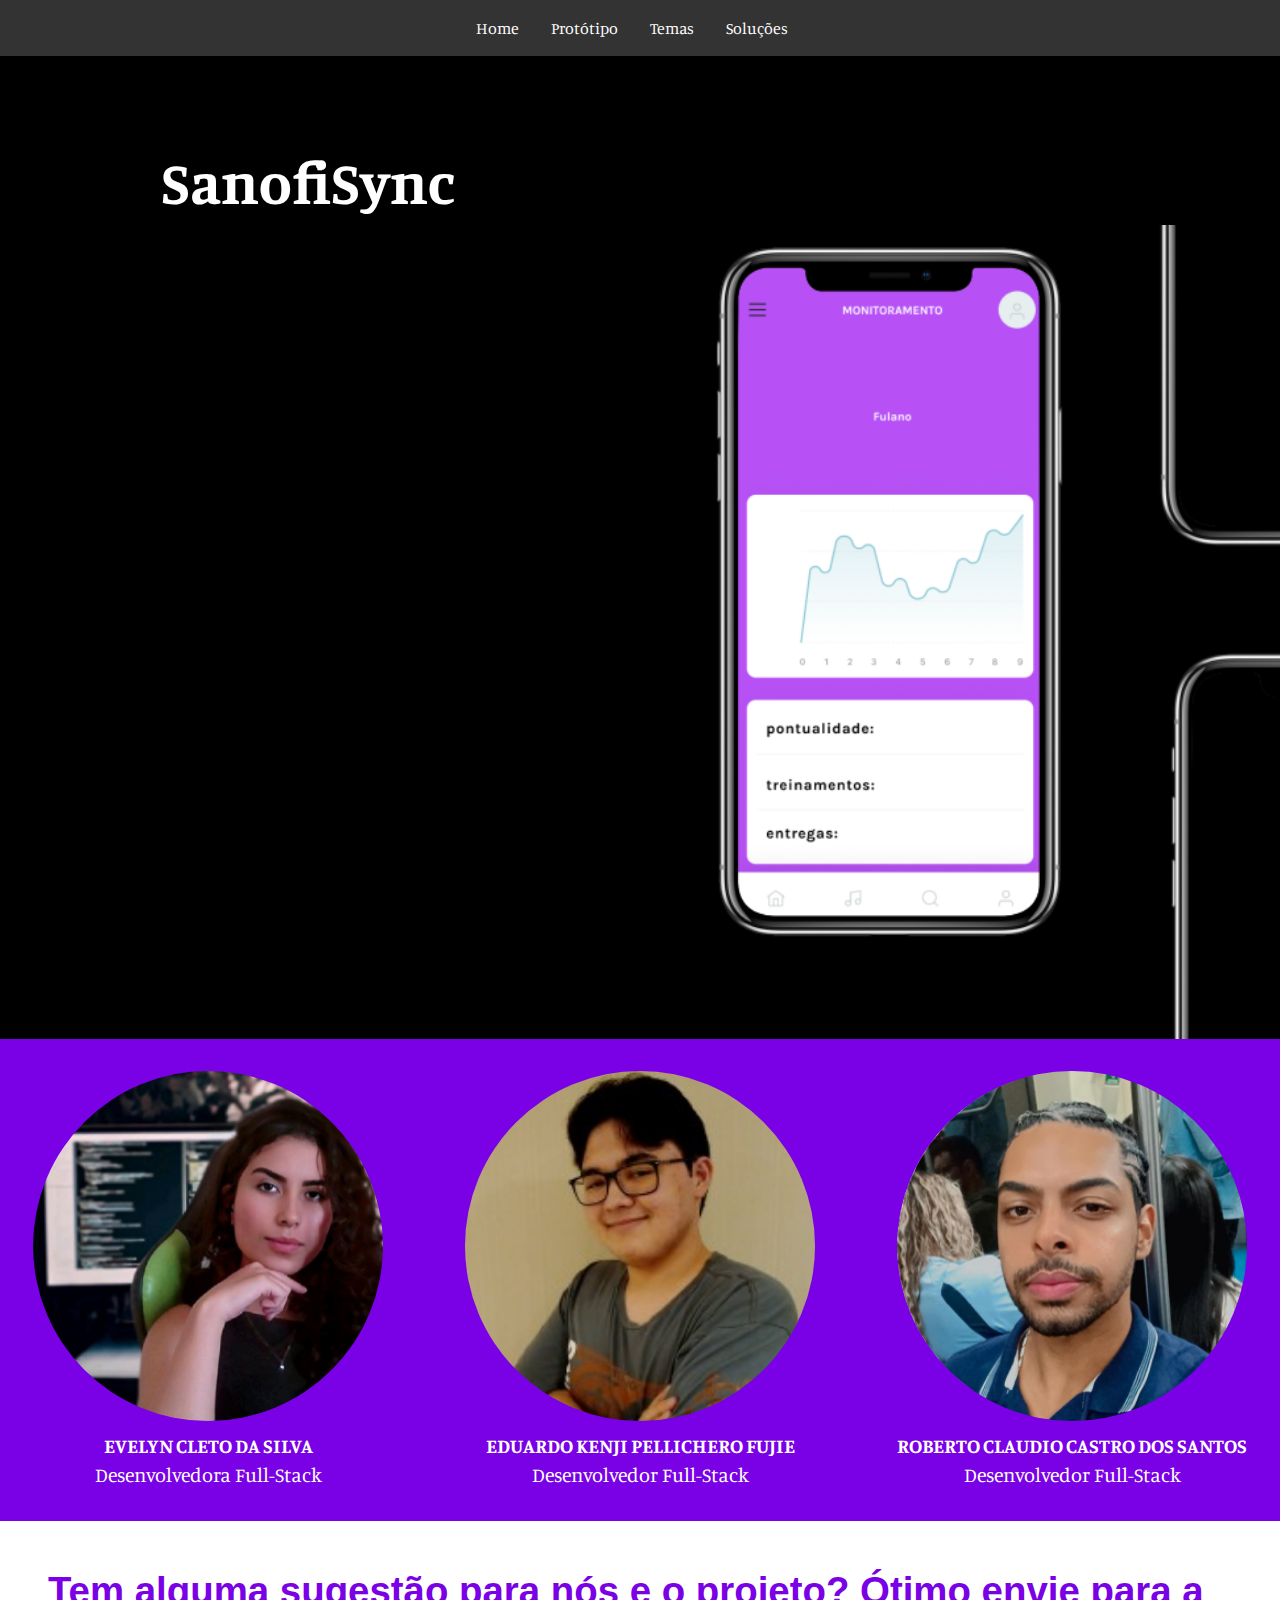
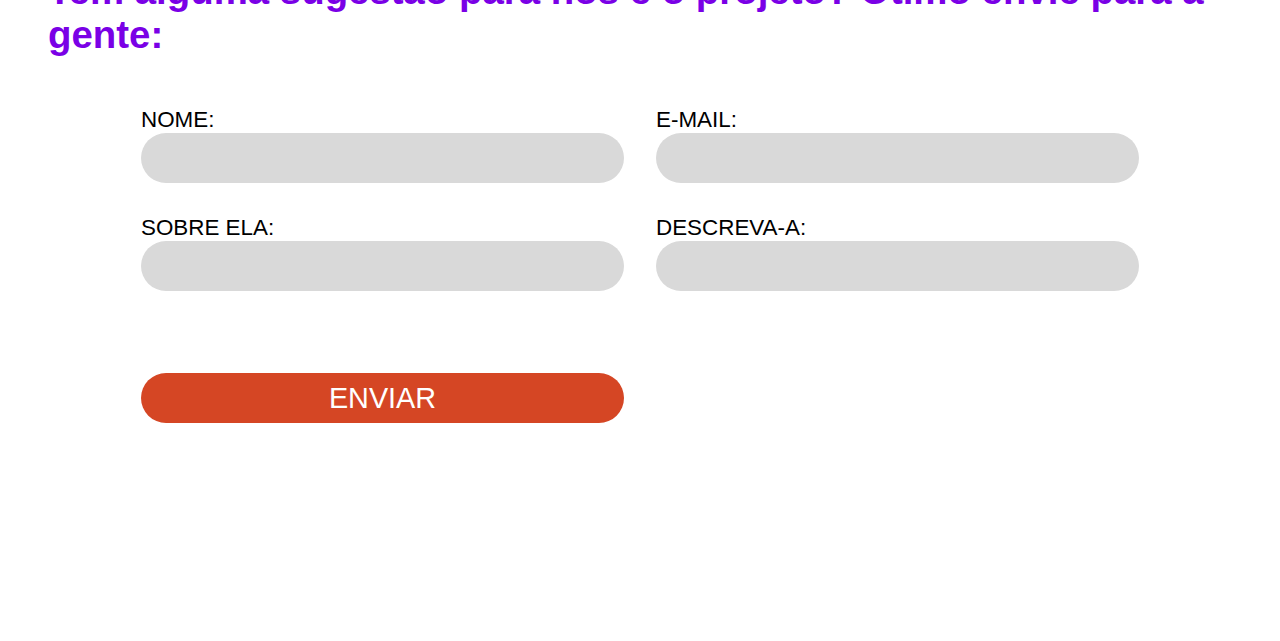
==== index.html @ 736f8f75 "594984" ====
<!DOCTYPE html>
<html lang="pt-BR">
<head>
    <meta charset="UTF-8">
    <meta name="viewport" content="width=device-width, initial-scale=1.0">
    <title>Fuzzy</title>

    <link rel="stylesheet" href="ASSETS/CSS/STYLE.css">
    <script src="./ASSETS/JS/sugestao.js" defer></script>
    
</head>
<body>
    <nav>
        <ul>
            <li><a href="index.html">Home</a></li>
            <li><a href="apresentação.html">Protótipo</a></li>
            <li><a href="temas.html">Temas</a></li>
            <li><a href="probsu.html">Soluções</a></li>
        </ul>
    </nav>
    <header>
        <h1 class="logo">SanofiSync</h1>
    </header>
    <section id="secao-apresentacao">
        <div class="item-apresentacao">
            <img src="./ASSETS/IMAGES/Evelyn.png" alt="foto de EVELYN CLETO DA SILVA">
            <div class="texto-apresentacao">
                <h2>EVELYN CLETO DA SILVA</h2>
                <p>Desenvolvedora Full-Stack</p>
            </div>
        </div>
        <div class="item-apresentacao">
            <img src="./ASSETS/IMAGES/Kenji.jpeg" alt="foto de EDUARDO KENJI PELLICHERO FUJIE">
            <div class="texto-apresentacao">
                <h2>EDUARDO KENJI PELLICHERO FUJIE</h2>
                <p>Desenvolvedor Full-Stack</p>
            </div>
        </div>
        <div class="item-apresentacao">
            <img src="./ASSETS/IMAGES/Roberto.png" alt="foto de ROBERTO CLAUDIO CASTRO DOS SANTOS">
            <div class="texto-apresentacao">
                <h2>ROBERTO CLAUDIO CASTRO DOS SANTOS</h2>
                <p>Desenvolvedor Full-Stack</p>
            </div>
        </div>
    </section>

    <section class="sugestoes">

      <h1>Tem alguma sugestão para nós e o projeto? Ótimo envie para a gente:</h1>

      <div class="formulario">

        <form action="">
          <div class="campo">
            <label for="nome">NOME:</label>
            <input type="text" id="nome">
          </div>
    
          <div class="campo">
            <label for="email">E-MAIL:</label>
            <input type="email" id="email">
          </div>
    
          <div class="campo">
            <label for="tema-duvida">SOBRE ELA:</label>
            <input type="text" id="tema-sugest">
          </div>
    
          <div class="campo">
            <label for="breve-descricao">DESCREVA-A:</label>
            <input type="text" id="descricao-sugestao">
          </div>

          <div class="campo linha">
            <button type="submit" class="enviar">ENVIAR</button>
          </div>
    
        </form>

      </div>

    </section>
    
</body>
</html>
---- ASSETS/CSS/STYLE.css ----
@import url('https://fonts.googleapis.com/css2?family=Josefin+Sans:ital,wght@0,100..700;1,100..700&display=swap');
@import url('https://fonts.googleapis.com/css2?family=K2D:ital,wght@0,100;0,200;0,300;0,400;0,500;0,600;0,700;0,800&display=swap');
@import url('https://fonts.googleapis.com/css2?family=Manuale:ital,wght@0,300..800;1,300..800&display=swap');

* {
    margin: 0;
    padding: 0;
    box-sizing: border-box;
}

body {
    margin: 0;
    overflow-x: hidden;
    font-family: 'Manuale', sans-serif;
    background-color: black;
}

nav {
    background-color: #333;
    color: #fff;
    padding: 1em;
}

nav ul {
    list-style: none;
    padding: 0;
    display: flex;
    justify-content: center;
    margin: 0;
}

nav ul li {
    margin-right: 1em;
}

nav ul li a {
    color: #fff;
    text-decoration: none;
    padding: 0.5em;
}

nav ul li a.active {
    background-color: #555;
    border-radius: 5px;
}

header::before { 
    content: "";
    position: absolute;
    top: 0;
    left: 0;
    background-color: black !important;
    background-image: url("../IMAGES/background2.png");
    background-repeat: no-repeat;
    background-size: cover;
    height: 100vh;
    width: 100vw;
    display: block;
    z-index: -10;
}

header {
    height: 100vh;
    position: relative;
}

header .logo {
    font-family: "Manuale", sans-serif;
    font-size: 3.75rem;
    color: #FFFFFF;
    background-color: black !important;
    margin: 83px 0 0 161px;
    font-weight: bold;
}

#secao-apresentacao {
    display: flex;
    align-items: center;
    justify-content: space-around;
    padding: 2rem;
    gap: 5rem;
    background-color: #7A00E6;
}

.item-apresentacao {
    display: flex;
    flex-direction: column;
    align-items: center;
    text-align: center;
}

.item-apresentacao img {
    border-radius: 50%;
    width: 350px;
    height: 350px;
    object-fit: cover;
}

.texto-apresentacao {
    margin-top: 10px;
    color: #FFFFFF;
}

.texto-apresentacao h2, .texto-apresentacao p {
    font-size: 1.25rem;
}

.sugestoes {
    height: 80vh;
    padding: 3rem;
    background-color: #fff;
}

.formulario {
    display: flex;
    flex-direction: column;
    justify-content: center;
    align-items: center;
}

.sugestoes form {
    display: grid;
    gap: 2rem;
    grid-template-columns: repeat(2, 1fr);
}

.campo {
    display: flex;
    flex-direction: column;
}

.linha {
    place-items: center;
}

label {
    font-family: "Nunito", sans-serif;
    font-size: 1.40rem;
}

input[type=text],
input[type=email] {
    background-color: #D9D9D9;
    border: none;
    border-radius: 50px;
    width: 483px;
    height: 50px;
    font-size: 1.80rem;
}

@media (max-width: 1000px) {
    input[type=text],
    input[type=email] {
        width: 240px;
        height: 40px;
    }
}

.sugestoes button {
    margin-top: 50px;
    background-color: #d54624;
    color: #FFFFFF;
    border: none;
    border-radius: 50px;
    width: 483px;
    height: 50px;
    font-size: 1.80rem;
    cursor: pointer;
}

.sugestoes h1 {
    font-family: "Nunito", sans-serif;
    font-size: 2.40rem;
    color: #7A00E6;
    font-weight: bold;
    margin-bottom: 50px;
}
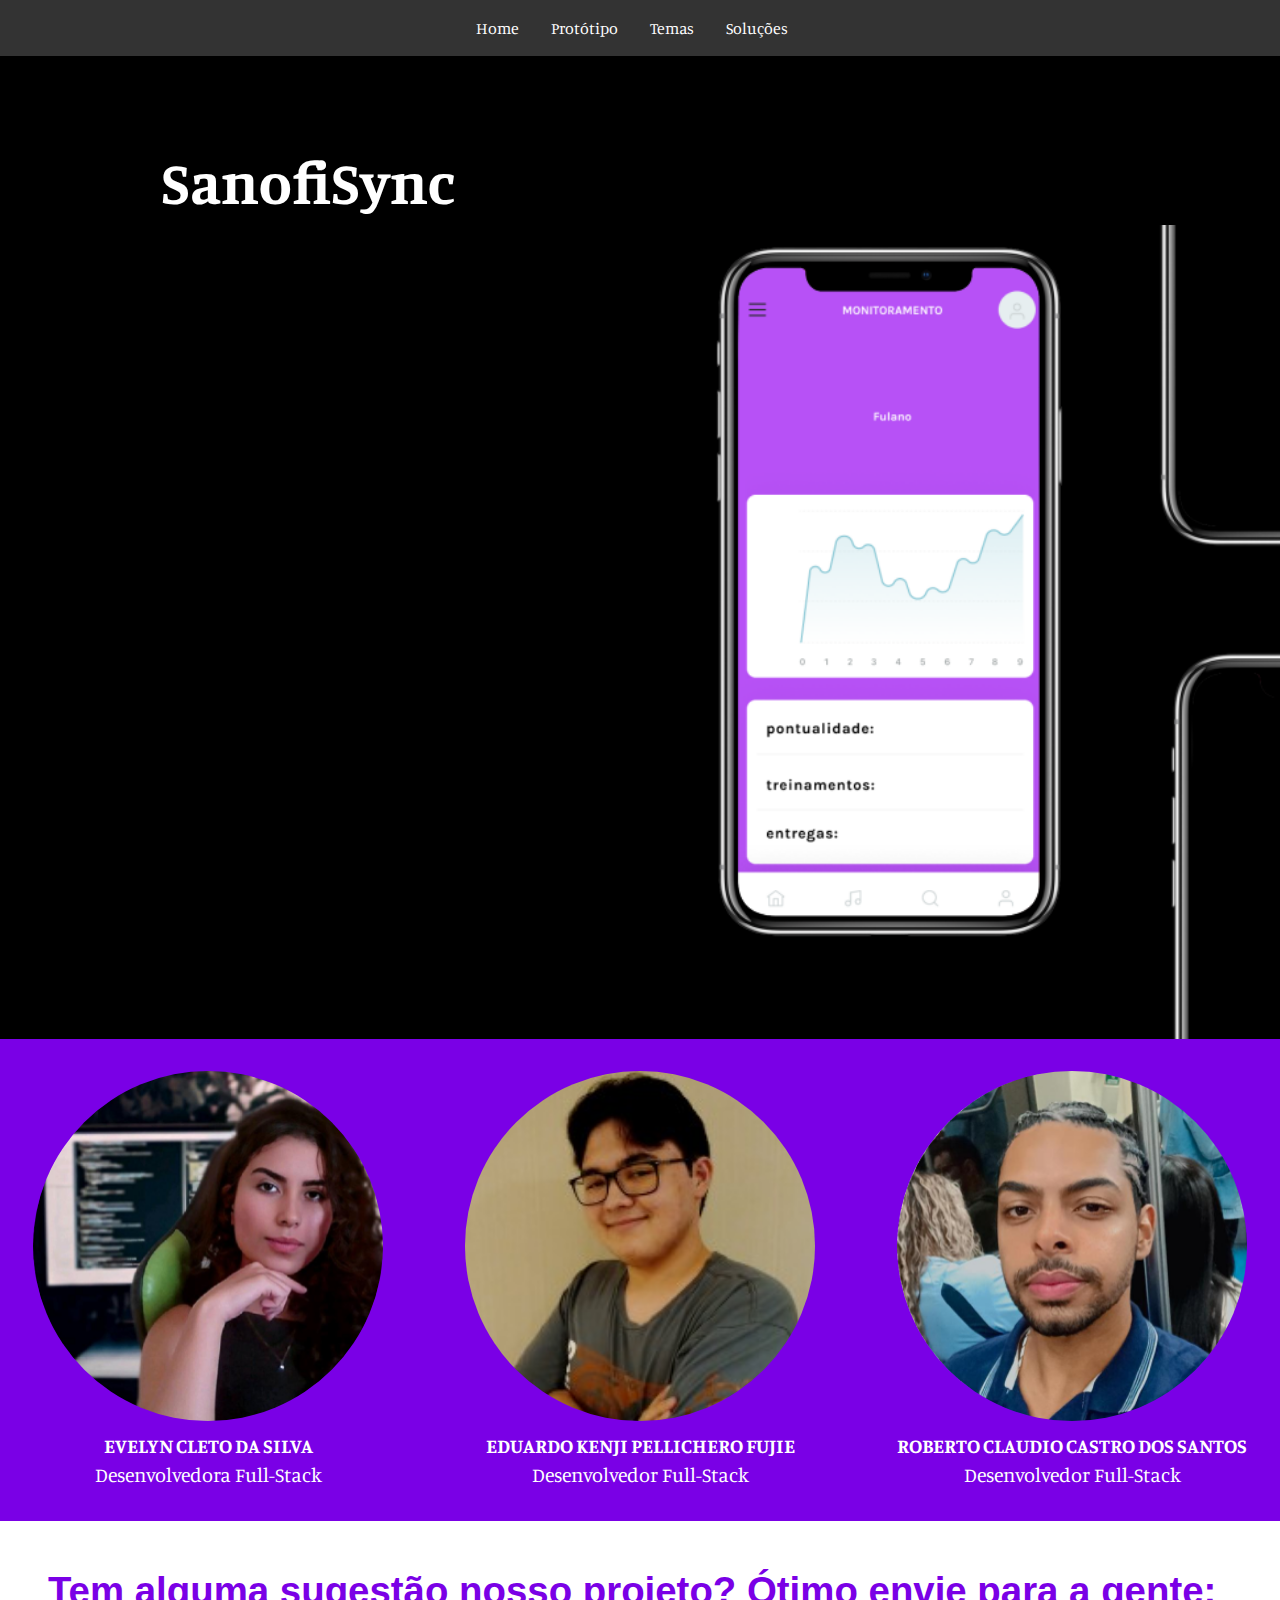
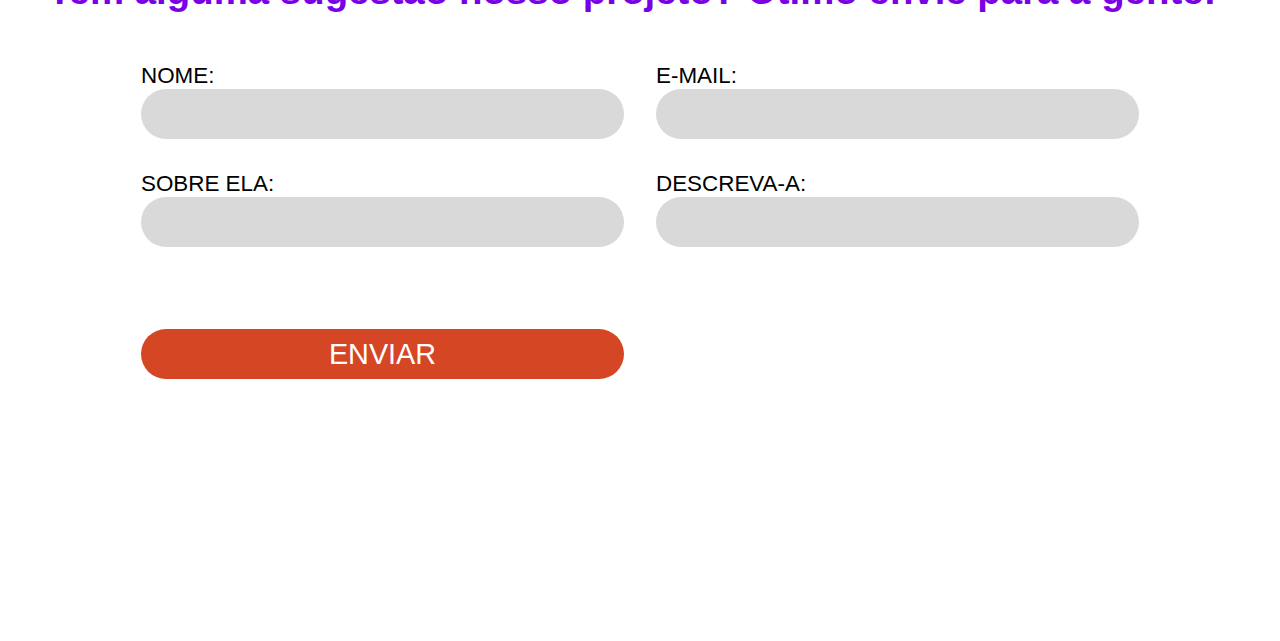
==== commit c6d50f31: "33333" ====
--- a/index.html
+++ b/index.html
@@ -47,7 +47,7 @@
 
     <section class="sugestoes">
 
-      <h1>Tem alguma sugestão para nós e o projeto? Ótimo envie para a gente:</h1>
+      <h1>Tem alguma sugestão nosso projeto? Ótimo envie para a gente:</h1>
 
       <div class="formulario">
 
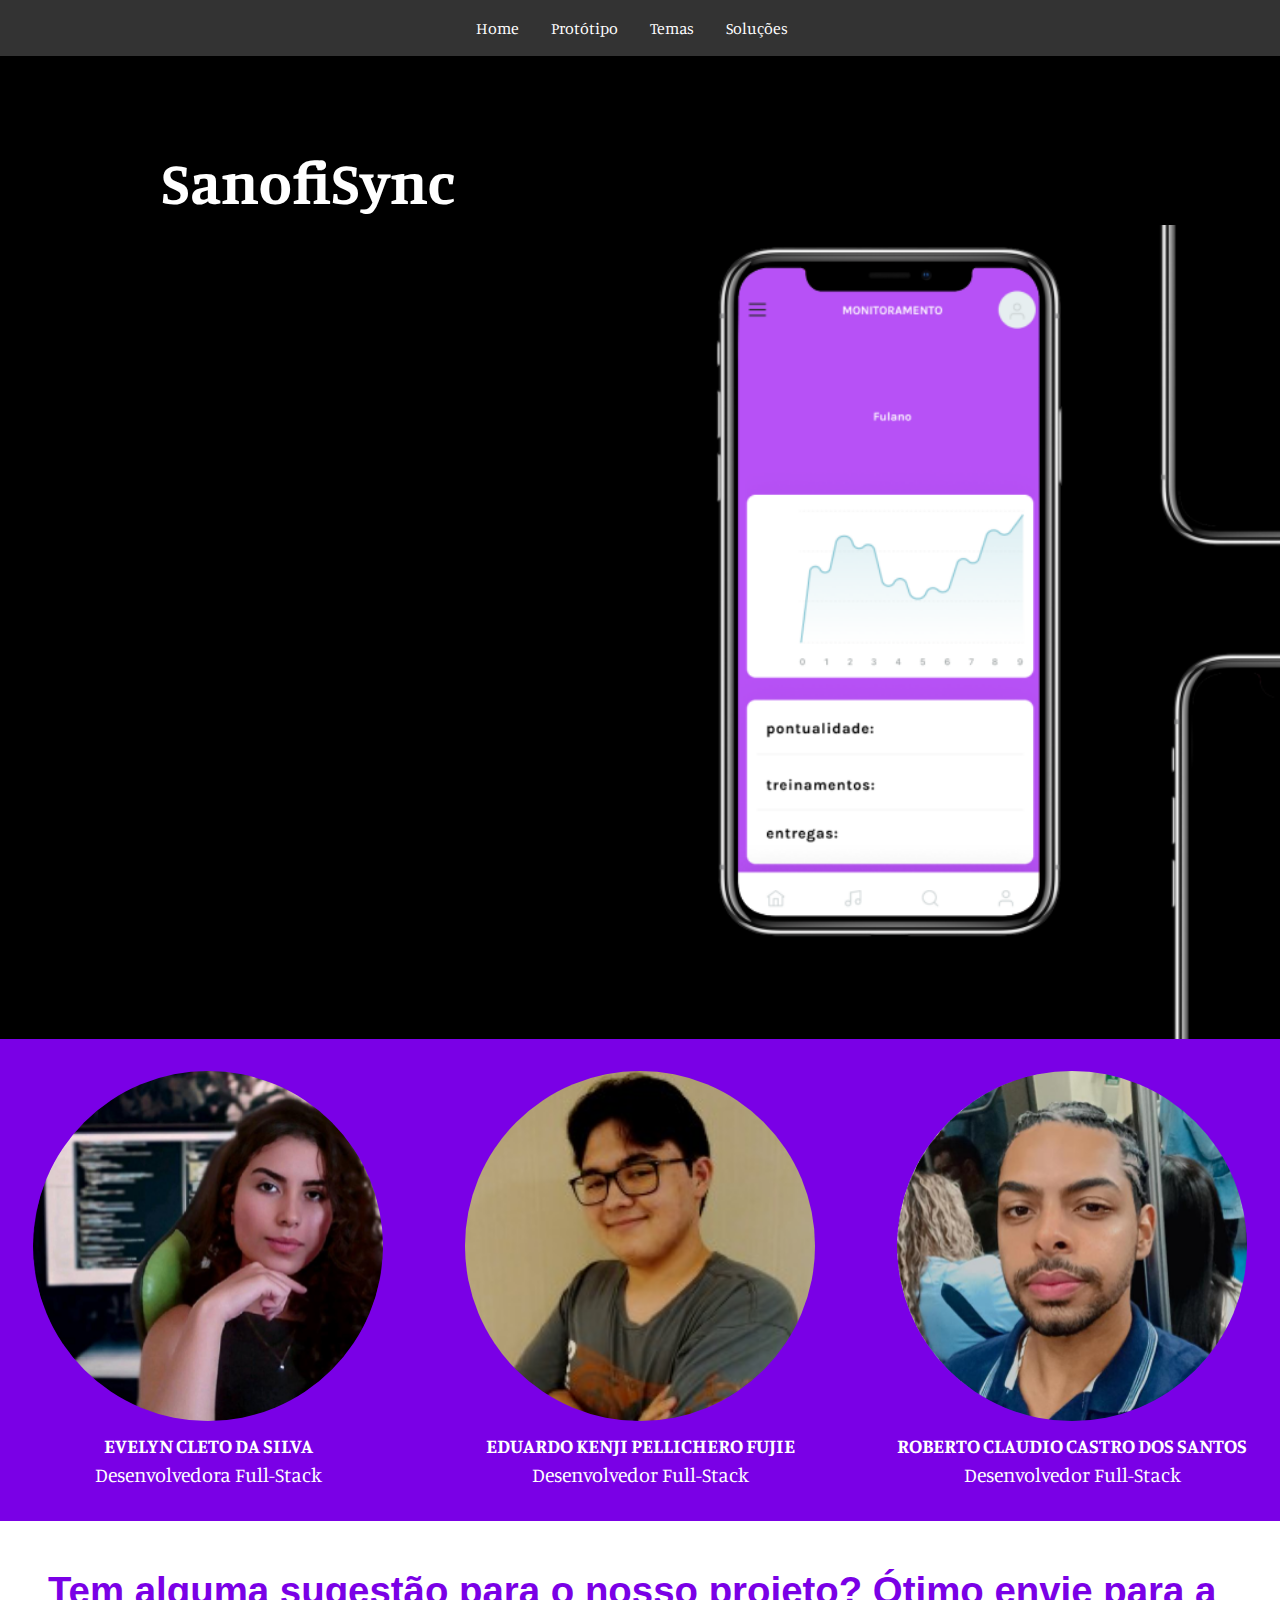
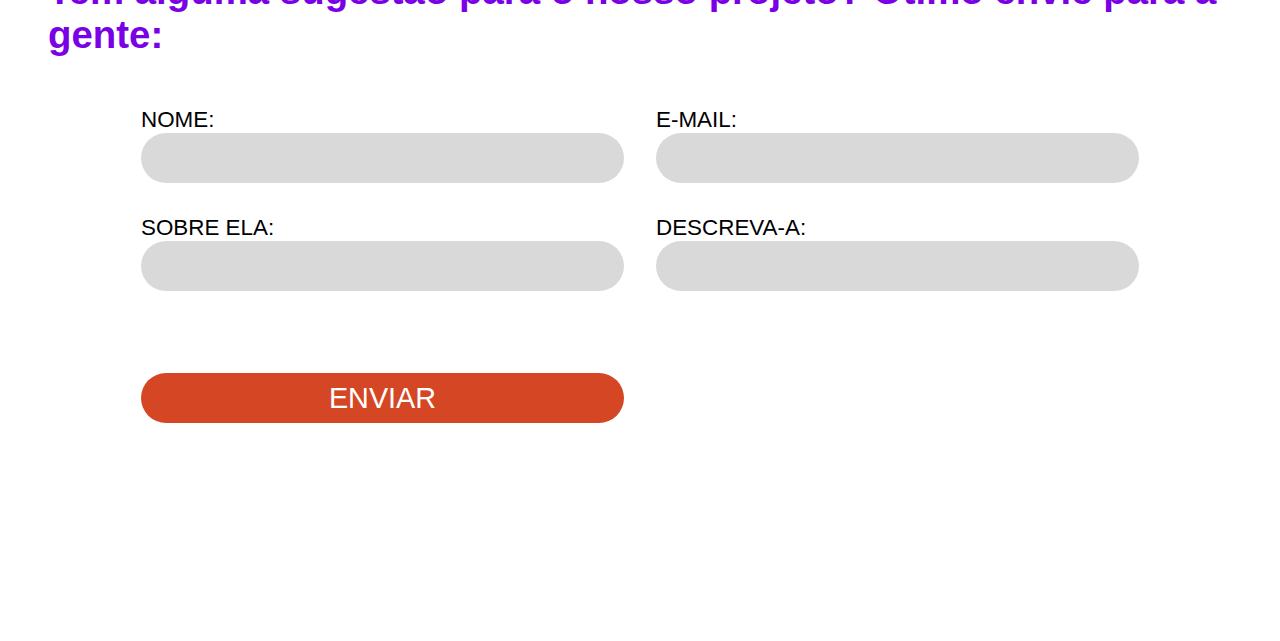
==== commit 6c511ca0: "656565" ====
--- a/index.html
+++ b/index.html
@@ -47,7 +47,7 @@
 
     <section class="sugestoes">
 
-      <h1>Tem alguma sugestão nosso projeto? Ótimo envie para a gente:</h1>
+      <h1>Tem alguma sugestão para o nosso projeto? Ótimo envie para a gente:</h1>
 
       <div class="formulario">
 
